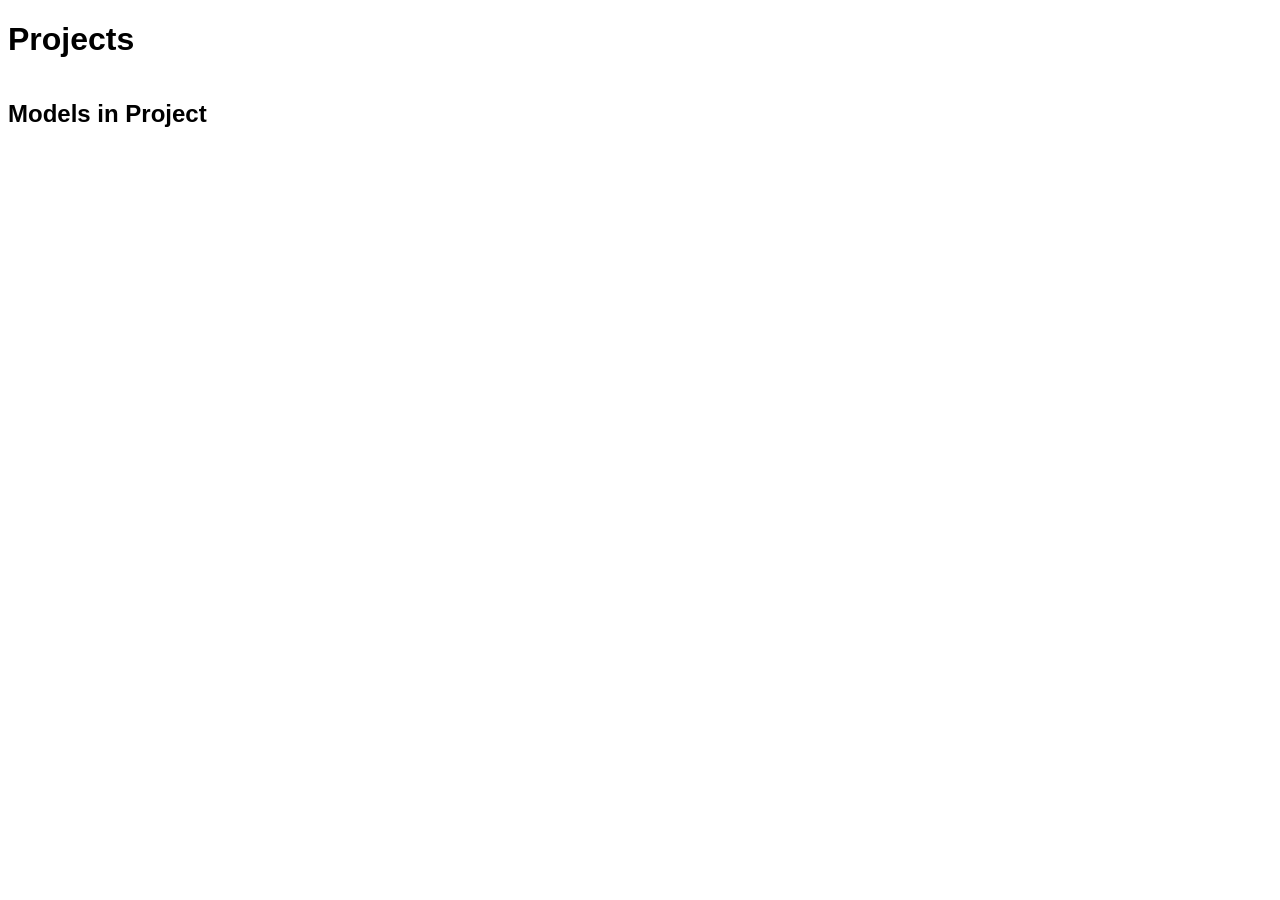
==== front/create_project.html @ 873135a9 "fix_upload_page" ====
<!DOCTYPE html>
<html lang="en">
<head>
  <meta charset="UTF-8">
  <meta name="viewport" content="width=device-width, initial-scale=1.0">
  <title>Project Viewer</title>
  <style>
    body {
      font-family: Arial, sans-serif;
    }
    .projects-container {
      display: flex;
      flex-wrap: wrap;
      gap: 16px;
    }
    .project-card {
      border: 1px solid #ddd;
      border-radius: 8px;
      width: 200px;
      text-align: center;
      overflow: hidden;
      cursor: pointer;
    }
    .project-card img {
      width: 100%;
      height: auto;
    }
    .models-container {
      margin-top: 20px;
    }
    .model-card {
      border: 1px solid #ddd;
      border-radius: 8px;
      padding: 10px;
      margin-bottom: 10px;
    }
  </style>
</head>
<body>
  <h1>Projects</h1>
  <div id="projects" class="projects-container"></div>
  <h2>Models in Project</h2>
  <div id="models" class="models-container"></div>

  <script>
    // Base API URL
    const API_BASE = '/api/proj';

    // Fetch projects list and render
    async function fetchProjects() {
      try {
        const response = await fetch(`${API_BASE}/list`);
        const projects = await response.json();

        const projectsContainer = document.getElementById('projects');
        projects.forEach(project => {
          const projectCard = document.createElement('div');
          projectCard.className = 'project-card';
          projectCard.innerHTML = `
            <img src="${project.picture_path}" alt="${project.projname}">
            <p>${project.projname}</p>
          `;
          projectCard.addEventListener('click', () => fetchProjectModels(project.projname));
          projectsContainer.appendChild(projectCard);
        });
      } catch (error) {
        console.error('Error fetching projects:', error);
      }
    }

    // Fetch models of a specific project and render
    async function fetchProjectModels(projName) {
      try {
        const response = await fetch(`${API_BASE}/?proj_name=${encodeURIComponent(projName)}`);
        const models = await response.json();

        const modelsContainer = document.getElementById('models');
        modelsContainer.innerHTML = ''; // Clear previous models
        models.forEach(model => {
          const modelCard = document.createElement('div');
          modelCard.className = 'model-card';
          modelCard.innerHTML = `
            <p><strong>${model.filename}</strong></p>
            <p>Description: ${model.description}</p>
            <p>Size: ${model.file_size} bytes</p>
            <p>Uploaded: ${model.date_upload}</p>
            <a href="${model.filepath}" download>Download File</a>
          `;
          modelsContainer.appendChild(modelCard);
        });
      } catch (error) {
        console.error('Error fetching project models:', error);
      }
    }

    // Initialize the page
    fetchProjects();
  </script>
</body>
</html>
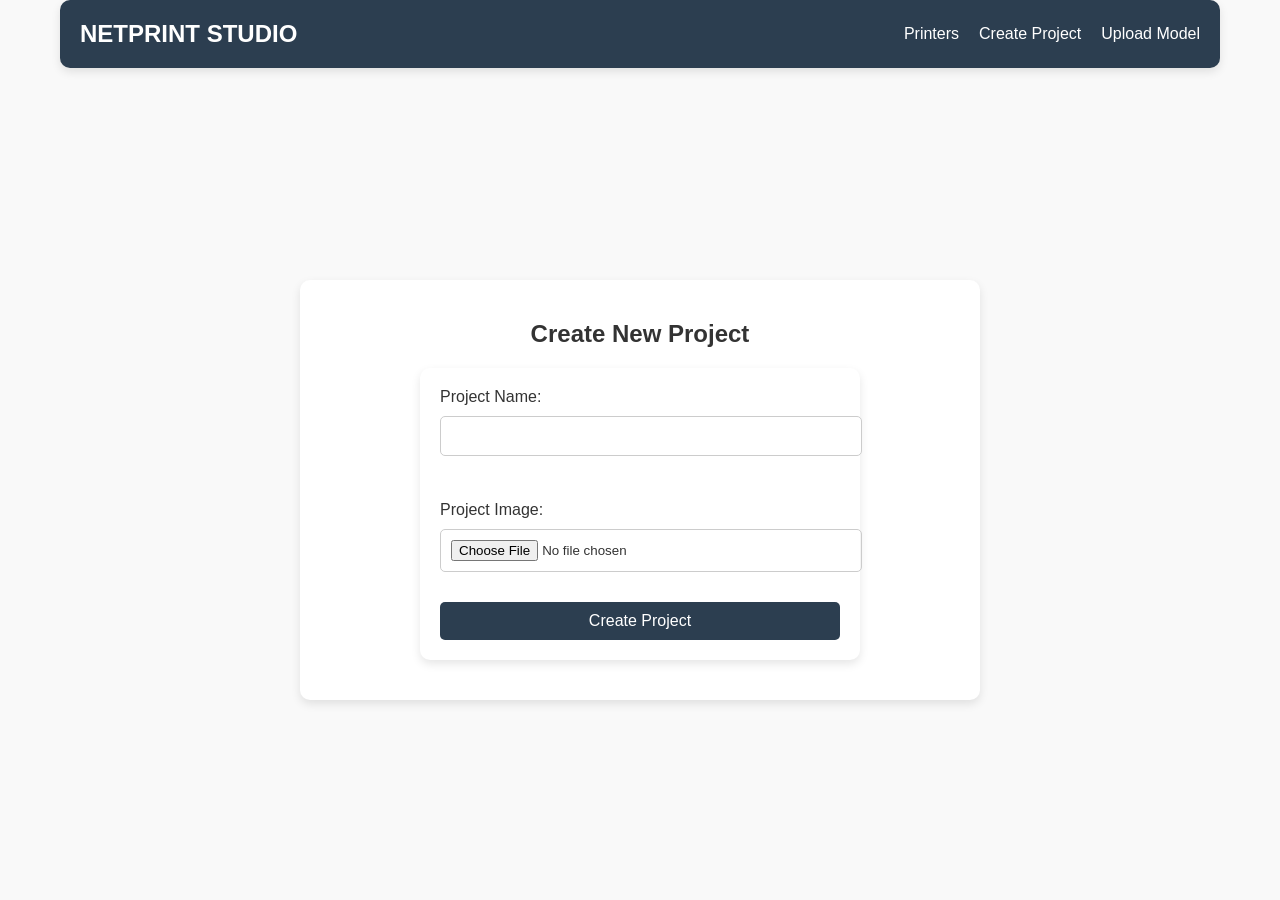
==== commit bb57f8f5: "begin_printers" ====
--- a/front/create_project.html
+++ b/front/create_project.html
@@ -3,98 +3,43 @@
 <head>
   <meta charset="UTF-8">
   <meta name="viewport" content="width=device-width, initial-scale=1.0">
-  <title>Project Viewer</title>
-  <style>
-    body {
-      font-family: Arial, sans-serif;
-    }
-    .projects-container {
-      display: flex;
-      flex-wrap: wrap;
-      gap: 16px;
-    }
-    .project-card {
-      border: 1px solid #ddd;
-      border-radius: 8px;
-      width: 200px;
-      text-align: center;
-      overflow: hidden;
-      cursor: pointer;
-    }
-    .project-card img {
-      width: 100%;
-      height: auto;
-    }
-    .models-container {
-      margin-top: 20px;
-    }
-    .model-card {
-      border: 1px solid #ddd;
-      border-radius: 8px;
-      padding: 10px;
-      margin-bottom: 10px;
-    }
-  </style>
+  <title>Create Project</title>
+  <link rel="stylesheet" href="styles/gallery_styles.css">
 </head>
 <body>
-  <h1>Projects</h1>
-  <div id="projects" class="projects-container"></div>
-  <h2>Models in Project</h2>
-  <div id="models" class="models-container"></div>
+  <!-- Шапка сайта -->
+  <header>
+    <div class="logo">
+      <h1><a href="/static/gallery.html">NetPrint Studio</a></h1>
+    </div>
+    <nav>
+      <ul>
+        <li><a href="/static/printers-manager.html">Printers</a></li>
+        <li><a href="/static/create_project.html">Create Project</a></li>
+        <li><a href="/static/upload.html">Upload Model</a></li>
+      </ul>
+    </nav>
+  </header>
 
-  <script>
-    // Base API URL
-    const API_BASE = '/api/proj';
+  <div class="container-proj">
+    <!-- Форма для создания проекта -->
+    <div class="create-project-form">
+      <h2>Create New Project</h2>
+      <form id="createProjectForm" enctype="multipart/form-data">
+        <div class="form-group">
+          <label for="projname">Project Name:</label>
+          <input type="text" id="projname" name="projname" required>
+        </div>
+        <div class="form-group">
+          <label for="pic">Project Image:</label>
+          <input type="file" id="pic" name="pic" accept="image/*" required>
+        </div>
+        <button type="submit">Create Project</button>
+      </form>
+      <div id="responseMessage"></div>
+    </div>
+  </div>
 
-    // Fetch projects list and render
-    async function fetchProjects() {
-      try {
-        const response = await fetch(`${API_BASE}/list`);
-        const projects = await response.json();
-
-        const projectsContainer = document.getElementById('projects');
-        projects.forEach(project => {
-          const projectCard = document.createElement('div');
-          projectCard.className = 'project-card';
-          projectCard.innerHTML = `
-            <img src="${project.picture_path}" alt="${project.projname}">
-            <p>${project.projname}</p>
-          `;
-          projectCard.addEventListener('click', () => fetchProjectModels(project.projname));
-          projectsContainer.appendChild(projectCard);
-        });
-      } catch (error) {
-        console.error('Error fetching projects:', error);
-      }
-    }
-
-    // Fetch models of a specific project and render
-    async function fetchProjectModels(projName) {
-      try {
-        const response = await fetch(`${API_BASE}/?proj_name=${encodeURIComponent(projName)}`);
-        const models = await response.json();
-
-        const modelsContainer = document.getElementById('models');
-        modelsContainer.innerHTML = ''; // Clear previous models
-        models.forEach(model => {
-          const modelCard = document.createElement('div');
-          modelCard.className = 'model-card';
-          modelCard.innerHTML = `
-            <p><strong>${model.filename}</strong></p>
-            <p>Description: ${model.description}</p>
-            <p>Size: ${model.file_size} bytes</p>
-            <p>Uploaded: ${model.date_upload}</p>
-            <a href="${model.filepath}" download>Download File</a>
-          `;
-          modelsContainer.appendChild(modelCard);
-        });
-      } catch (error) {
-        console.error('Error fetching project models:', error);
-      }
-    }
-
-    // Initialize the page
-    fetchProjects();
-  </script>
+  <script src="create_project.js"></script>
 </body>
 </html>
--- a/front/styles/gallery_styles.css
+++ b/front/styles/gallery_styles.css
@@ -0,0 +1,395 @@
+/* Общий стиль страницы */
+body {
+  font-family: 'Segoe UI', Tahoma, Geneva, Verdana, sans-serif;
+  margin: 0;
+  padding: 0;
+  background-color: #f9f9f9; /* Светлый фон */
+  color: #333; /* Темный текст */
+  display: flex;
+  justify-content: center;
+  align-items: center;
+  height: 100vh;
+  overflow: hidden;
+  flex-direction: column;
+}
+
+/* Шапка */
+header {
+  width: 87.5%; /* Уменьшаем ширину шапки до 80% */
+  border-radius: 10px;
+  max-width: 1500px; /* Максимальная ширина шапки */
+  background-color: #2c3e50; /* Темный фон */
+  color: white;
+  display: flex;
+  justify-content: space-between;
+  align-items: center;
+  padding: 20px;
+  box-shadow: 0 4px 10px rgba(0, 0, 0, 0.1);
+  position: absolute;
+  top: 0;
+  left: 50%; /* Центрируем шапку по горизонтали */
+  transform: translateX(-50%); /* Подтягиваем шапку влево, чтобы она была по центру */
+}
+
+/* Логотип */
+header .logo h1 {
+  text-decoration: none;
+  color: white;
+  margin: 0;
+  font-size: 1.5rem;
+  font-weight: bold;
+  text-transform: uppercase;
+}
+
+header .logo h1 a {
+  text-decoration: none;
+  color: white;
+}
+
+/* Навигация */
+header nav ul {
+  list-style: none;
+  padding: 0;
+  margin: 0;
+  display: flex;
+  gap: 20px;
+}
+
+header nav ul li {
+  margin: 0;
+}
+
+header nav ul li a {
+  text-decoration: none;
+  color: white;
+  font-size: 1rem;
+  font-weight: 500;
+  transition: color 0.3s ease;
+}
+
+header nav ul li a:hover {
+  color: #1abc9c;
+}
+
+/* Основной контейнер */
+.container {
+  display: flex;
+  height: 90%;
+  width: 90%;
+  box-shadow: 0 10px 20px rgba(0, 0, 0, 0.1);
+  border-radius: 10px;
+  overflow: hidden;
+  margin-top: 80px; /* Отступ от шапки */
+}
+
+/* Секция проектов */
+.projects-list {
+  flex: 0 0 25%; /* Фиксированная ширина для списка проектов */
+  background-color: #2c3e50; /* Темный фон */
+  color: white;
+  padding: 20px;
+  overflow-y: auto;
+}
+
+.projects-list h2 {
+  text-align: center;
+  margin-bottom: 20px;
+}
+
+.projects-list ul {
+  list-style: none;
+  padding: 0;
+  margin: 0;
+}
+
+.projects-list li {
+  padding: 10px;
+  margin-bottom: 10px;
+  background-color: #34495e; /* Темно-серый для пунктов списка */
+  border-radius: 5px;
+  cursor: pointer;
+  transition: background 0.3s ease;
+}
+
+.projects-list li:hover {
+  background-color: #1abc9c; /* Зеленый при наведении */
+}
+
+.projects-list li:active {
+  background-color: #16a085; /* Темно-зеленый при клике */
+}
+
+/* Секция галереи моделей */
+.models-gallery {
+  flex: 1; /* Галерея занимает оставшееся пространство */
+  background-color: #ffffff; /* Белый фон */
+  padding: 20px;
+  display: flex;
+  flex-direction: column;
+  overflow-y: auto;
+}
+
+.models-gallery h2 {
+  text-align: center;
+  margin-bottom: 20px;
+}
+
+/* Галерея */
+.gallery {
+  display: flex;
+  flex-wrap: wrap;
+  gap: 20px;
+  justify-content: flex-start;
+}
+
+/* Карточки моделей */
+.gallery-item {
+  background-color: #f1f1f1; /* Светло-серый фон */
+  padding: 15px;
+  border-radius: 8px;
+  transition: transform 0.3s ease, box-shadow 0.3s ease;
+  width: 250px;
+  cursor: pointer;
+  box-shadow: 0 4px 10px rgba(0, 0, 0, 0.1);
+  display: flex;
+  flex-direction: column;
+  align-items: center;
+  text-align: center;
+}
+
+.gallery-item:hover {
+  transform: translateY(-5px);
+  box-shadow: 0 8px 15px rgba(0, 0, 0, 0.2);
+}
+
+.gallery-item img {
+  width: 100%;
+  height: 150px;
+  object-fit: cover;
+  border-radius: 5px;
+  margin-bottom: 10px;
+}
+
+.gallery-item h3 {
+  font-size: 1.2rem;
+  color: #333;
+  margin: 5px 0;
+}
+
+.gallery-item p {
+  font-size: 0.9rem;
+  color: #666;
+  margin: 5px 0;
+}
+/* Карточки принтеров */
+.gallery-item a.printer-link {
+  display: inline-block;
+  margin-top: 10px;
+  padding: 10px 15px;
+  background-color: #2c3e50;
+  color: white;
+  text-decoration: none;
+  border-radius: 5px;
+  transition: background-color 0.3s ease;
+}
+
+.gallery-item a.printer-link:hover {
+  background-color: #1abc9c;
+}
+
+
+/* Основной контейнер */
+.container-proj {
+  display: flex;
+  justify-content: center; /* Центрирует форму по горизонтали */
+  align-items: center; /* Центрирует форму по вертикали */
+  height: 100vh; /* Занимает всю высоту экрана */
+  width: 100%; /* Занимает всю ширину */
+  margin-top: 80px; /* Отступ от шапки */
+}
+
+/* Дополнительные стили для формы создания проекта */
+.create-project-form {
+  width: 50%;
+  padding: 20px;
+  background-color: #ffffff;
+  box-shadow: 0 4px 10px rgba(0, 0, 0, 0.1);
+  border-radius: 10px;
+  text-align: center;
+  display: flex;
+  flex-direction: column;
+  align-items: center; /* Центрирует элементы внутри формы */
+}
+
+/* Оставшиеся стили для формы */
+.create-project-form h2 {
+  font-size: 1.5rem;
+  color: #333;
+  margin-bottom: 20px;
+}
+
+.create-project-form .form-group {
+  margin-bottom: 15px;
+  text-align: left;
+}
+
+.create-project-form label {
+  display: block;
+  font-size: 1rem;
+  color: #333;
+}
+
+.create-project-form input[type="text"],
+.create-project-form input[type="file"] {
+  width: 100%;
+  padding: 10px;
+  margin-top: 5px;
+  border: 1px solid #ccc;
+  border-radius: 5px;
+}
+
+.create-project-form button {
+  padding: 10px 15px;
+  background-color: #2c3e50;
+  color: white;
+  border: none;
+  border-radius: 5px;
+  cursor: pointer;
+  font-size: 1rem;
+}
+
+.create-project-form button:hover {
+  background-color: #1abc9c;
+}
+
+#responseMessage {
+  margin-top: 20px;
+  font-size: 1.2rem;
+  color: #e74c3c;
+}
+/* Форма добавления принтера */
+.form-container {
+  display: none;
+  position: fixed;
+  top: 0;
+  left: 50%;
+  transform: translateX(-50%);
+  width: 100%;
+  height: 100%;
+  background: rgba(0, 0, 0, 0.5);
+  justify-content: center;
+  align-items: center;
+  z-index: 1000;
+}
+
+/* Внутренняя форма */
+form {
+  width: 400px;
+  padding: 20px;
+  background-color: #ffffff;
+  box-shadow: 0 4px 10px rgba(0, 0, 0, 0.1);
+  border-radius: 10px;
+  display: flex;
+  flex-direction: column;
+  gap: 15px;
+}
+
+/* Заголовок формы */
+form h2 {
+  text-align: center;
+  font-size: 1.5rem;
+  color: #333;
+  margin-bottom: 20px;
+}
+
+/* Стили для input-ов */
+form label {
+  font-size: 1rem;
+  color: #333;
+  margin-bottom: 5px;
+}
+
+form input[type="text"] {
+  width: 90%;
+  padding: 10px 15px;
+  margin-bottom: 15px;
+  border: 1px solid #ccc;
+  border-radius: 5px;
+  font-size: 1rem;
+  color: #333;
+}
+
+form input[type="text"]:focus {
+  border-color: #2c3e50; /* Фокусировка на поле */
+  outline: none;
+}
+
+form button {
+  padding: 10px 15px;
+  background-color: #2c3e50;
+  color: white;
+  border: none;
+  border-radius: 5px;
+  font-size: 1rem;
+  cursor: pointer;
+  transition: background-color 0.3s ease;
+}
+
+form button[type="button"] {
+  background-color: #e74c3c; /* Красный цвет для кнопки закрытия */
+}
+
+form button:hover {
+  background-color: #1abc9c;
+}
+
+/* Кнопка закрытия формы */
+#close-form-btn {
+  background-color: #e74c3c;
+  padding: 10px 15px;
+  color: white;
+  border: none;
+  border-radius: 5px;
+  cursor: pointer;
+  transition: background-color 0.3s ease;
+}
+
+#close-form-btn:hover {
+  background-color: #c0392b;
+}
+
+/* Стили для ошибок (если нужно будет показывать ошибку) */
+.error-message {
+  color: #e74c3c;
+  font-size: 1rem;
+  margin-top: 10px;
+  text-align: center;
+}
+
+.open-form-btn {
+  position: fixed; /* Фиксируем кнопку внизу справа */
+  bottom: 20px; /* Отступ от нижнего края */
+  right: 20px; /* Отступ от правого края */
+  width: 60px; /* Ширина кнопки */
+  height: 60px; /* Высота кнопки */
+  background-color: #2c3e50; /* Темный фон кнопки */
+  color: white; /* Белый цвет текста */
+  border-radius: 50%; /* Сделать кнопку круглой */
+  font-size: 2rem; /* Увеличиваем размер шрифта */
+  display: flex;
+  justify-content: center; /* Центрируем текст по горизонтали */
+  align-items: center; /* Центрируем текст по вертикали */
+  border: none; /* Убираем рамку */
+  box-shadow: 0 4px 10px rgba(0, 0, 0, 0.1); /* Добавляем тень */
+  cursor: pointer;
+  transition: background-color 0.3s ease, transform 0.3s ease;
+}
+
+.open-form-btn:hover {
+  background-color: #1abc9c; /* Цвет при наведении */
+  transform: scale(1.1); /* Увеличиваем кнопку при наведении */
+}
+
+.open-form-btn:focus {
+  outline: none; /* Убираем рамку при фокусе */
+}
